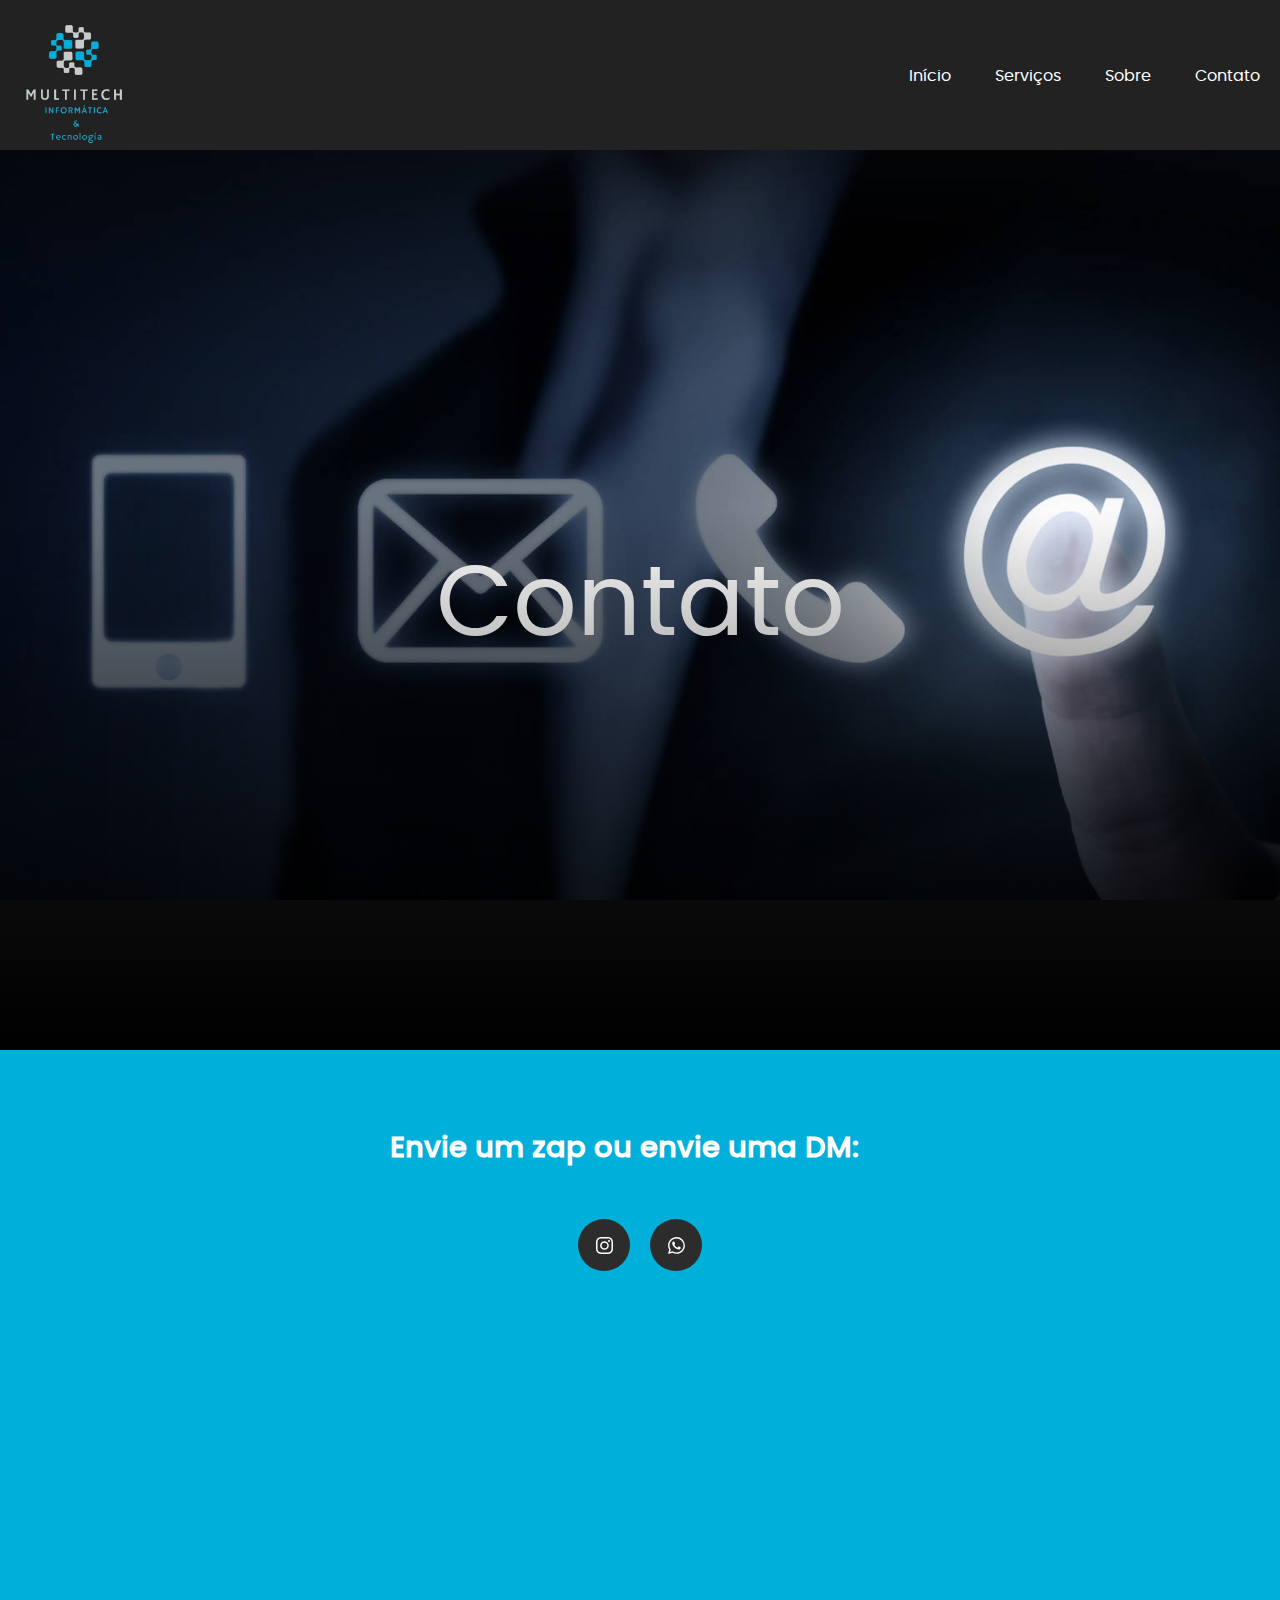
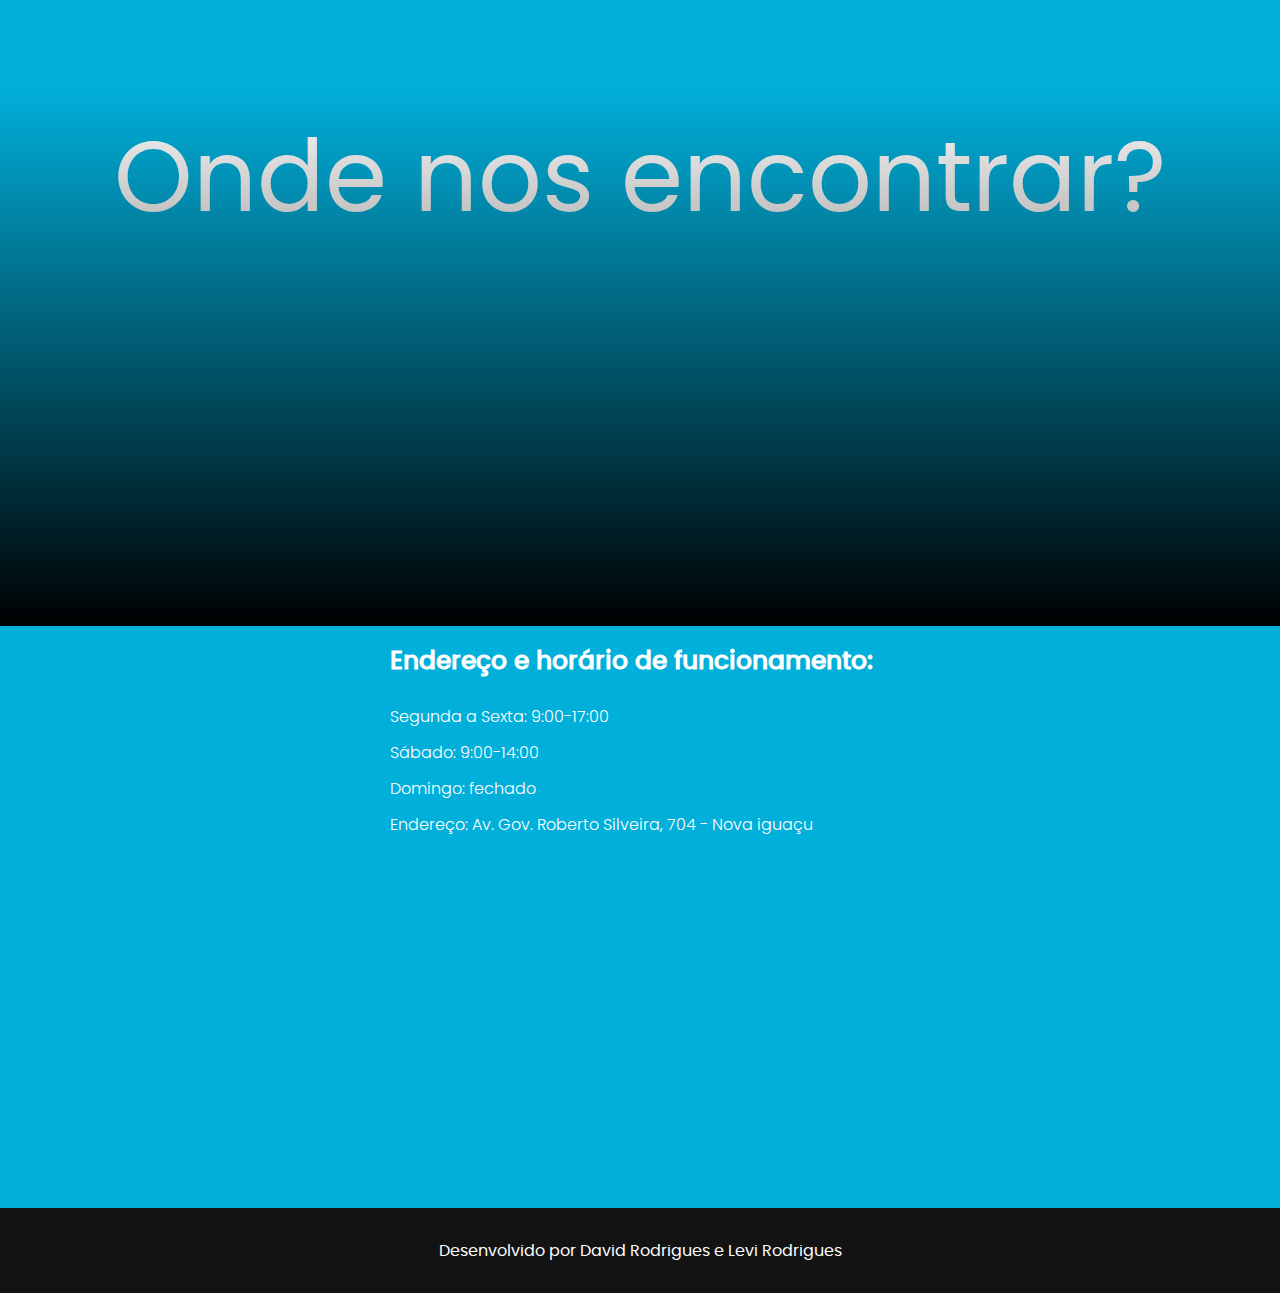
==== contato.html @ bff3ff55 "Initial commit" ====
<!DOCTYPE html>
<html lang="pt-br">
<head>
    <meta charset="UTF-8">
    <meta http-equiv="X-UA-Compatible" content="IE=edge">
    <meta name="viewport" content="width=device-width, initial-scale=1.0">
    <link href="styles/style.css" rel="stylesheet">
    <link href="styles/fonts.css" rel="stylesheet">
    <link href="styles/media.css" rel="stylesheet">
    <style>
        section.module.parallax-1{
        background-image: url(background4.jpg);
        }
        section.module.parallax-2{
        background-image: url(background5.jpg);
        }
    </style>
    <title>Contato</title>
</head>
<body id="body2">
    <header>
        <div id="title">
            <img id="logo" src="components/images/logo-removebg-preview-2.png" alt="logo">
        </div>

        <ul>
            <a href="index.html"><li>Início</li></a>
            <a href="servicos.html"><li>Serviços</li></a>
            <a href="sobre.html"><li>Sobre</li></a>
            <a href="contato.html"><li>Contato</li></a>
        </ul>
    </header>
    <main>
        <div class="wrapper">
            <main>
              <section class="module parallax parallax-1">
                <h1 class="h1-paralax">Contato</h1>
              </section>
        
              <section class="module content">
                <div class="container-social">
                  <h2 style="font-size: 29px;">Envie um zap ou envie uma DM:</h2>
                  <div class="card2">
                    <a class="socialContainer containerOne" href="https://www.instagram.com/multitec_fusao/" target="_blank">
                      <svg viewBox="0 0 16 16" class="socialSvg instagramSvg"> <path d="M8 0C5.829 0 5.556.01 4.703.048 3.85.088 3.269.222 2.76.42a3.917 3.917 0 0 0-1.417.923A3.927 3.927 0 0 0 .42 2.76C.222 3.268.087 3.85.048 4.7.01 5.555 0 5.827 0 8.001c0 2.172.01 2.444.048 3.297.04.852.174 1.433.372 1.942.205.526.478.972.923 1.417.444.445.89.719 1.416.923.51.198 1.09.333 1.942.372C5.555 15.99 5.827 16 8 16s2.444-.01 3.298-.048c.851-.04 1.434-.174 1.943-.372a3.916 3.916 0 0 0 1.416-.923c.445-.445.718-.891.923-1.417.197-.509.332-1.09.372-1.942C15.99 10.445 16 10.173 16 8s-.01-2.445-.048-3.299c-.04-.851-.175-1.433-.372-1.941a3.926 3.926 0 0 0-.923-1.417A3.911 3.911 0 0 0 13.24.42c-.51-.198-1.092-.333-1.943-.372C10.443.01 10.172 0 7.998 0h.003zm-.717 1.442h.718c2.136 0 2.389.007 3.232.046.78.035 1.204.166 1.486.275.373.145.64.319.92.599.28.28.453.546.598.92.11.281.24.705.275 1.485.039.843.047 1.096.047 3.231s-.008 2.389-.047 3.232c-.035.78-.166 1.203-.275 1.485a2.47 2.47 0 0 1-.599.919c-.28.28-.546.453-.92.598-.28.11-.704.24-1.485.276-.843.038-1.096.047-3.232.047s-2.39-.009-3.233-.047c-.78-.036-1.203-.166-1.485-.276a2.478 2.478 0 0 1-.92-.598 2.48 2.48 0 0 1-.6-.92c-.109-.281-.24-.705-.275-1.485-.038-.843-.046-1.096-.046-3.233 0-2.136.008-2.388.046-3.231.036-.78.166-1.204.276-1.486.145-.373.319-.64.599-.92.28-.28.546-.453.92-.598.282-.11.705-.24 1.485-.276.738-.034 1.024-.044 2.515-.045v.002zm4.988 1.328a.96.96 0 1 0 0 1.92.96.96 0 0 0 0-1.92zm-4.27 1.122a4.109 4.109 0 1 0 0 8.217 4.109 4.109 0 0 0 0-8.217zm0 1.441a2.667 2.667 0 1 1 0 5.334 2.667 2.667 0 0 1 0-5.334z"></path> </svg>
                    </a>     
                    <a class="socialContainer containerFour" href="#">
                        <svg viewBox="0 0 16 16" class="socialSvg whatsappSvg"> <path d="M13.601 2.326A7.854 7.854 0 0 0 7.994 0C3.627 0 .068 3.558.064 7.926c0 1.399.366 2.76 1.057 3.965L0 16l4.204-1.102a7.933 7.933 0 0 0 3.79.965h.004c4.368 0 7.926-3.558 7.93-7.93A7.898 7.898 0 0 0 13.6 2.326zM7.994 14.521a6.573 6.573 0 0 1-3.356-.92l-.24-.144-2.494.654.666-2.433-.156-.251a6.56 6.56 0 0 1-1.007-3.505c0-3.626 2.957-6.584 6.591-6.584a6.56 6.56 0 0 1 4.66 1.931 6.557 6.557 0 0 1 1.928 4.66c-.004 3.639-2.961 6.592-6.592 6.592zm3.615-4.934c-.197-.099-1.17-.578-1.353-.646-.182-.065-.315-.099-.445.099-.133.197-.513.646-.627.775-.114.133-.232.148-.43.05-.197-.1-.836-.308-1.592-.985-.59-.525-.985-1.175-1.103-1.372-.114-.198-.011-.304.088-.403.087-.088.197-.232.296-.346.1-.114.133-.198.198-.33.065-.134.034-.248-.015-.347-.05-.099-.445-1.076-.612-1.47-.16-.389-.323-.335-.445-.34-.114-.007-.247-.007-.38-.007a.729.729 0 0 0-.529.247c-.182.198-.691.677-.691 1.654 0 .977.71 1.916.81 2.049.098.133 1.394 2.132 3.383 2.992.47.205.84.326 1.129.418.475.152.904.129 1.246.08.38-.058 1.171-.48 1.338-.943.164-.464.164-.86.114-.943-.049-.084-.182-.133-.38-.232z"></path> </svg>
                      </a>
                    </div>             
                </div>

                <section class="module parallax parallax-2">
                    <h1 class="h1-paralax" >Onde nos encontrar?</h1>
              </section>
        
              <section class="module content2">
                <div class="container">
                  <h2 style="font-size: 25px;">Endereço e horário de funcionamento:</h2>
                  <p>
                    Segunda a Sexta: 9:00-17:00
                  </p>
                  <p>
                    Sábado: 9:00-14:00
                  </p>
                  <p>
                    Domingo: fechado
                  </p>

                  <p>
                    Endereço: Av. Gov. Roberto Silveira, 704 - Nova iguaçu
                  </p>

                  <iframe src="https://www.google.com/maps/embed?pb=!1m18!1m12!1m3!1d3679.35788389308!2d-43.4546887!3d-22.752096100000003!2m3!1f0!2f0!3f0!3m2!1i1024!2i768!4f13.1!3m3!1m2!1s0x9967a8a1cc8745%3A0x5be5c845172816da!2sAv.%20Gov.%20Roberto%20Silveira%2C%20704%20-%20Flamengo%2C%20Nova%20Igua%C3%A7u%20-%20RJ%2C%2026210-220!5e0!3m2!1spt-BR!2sbr!4v1728967716103!5m2!1spt-BR!2sbr" width="500" height="300" style="border:0;" allowfullscreen="" loading="lazy" referrerpolicy="no-referrer-when-downgrade"></iframe>

                </div>    
              </section>  
        </div>              
    </main>
    <footer id="footer2">
        Desenvolvido por David Rodrigues e Levi Rodrigues
    </footer>
</body>
</html>
---- styles/style.css ----
body{
    background-color: rgb(34, 34, 34);
    color: white;
    font-family: poppinsregular;
    max-width: 1200px;
    margin: 0 auto;
}

#body2 {
    word-wrap: break-word;
    overflow-wrap: break-word;
    max-width: none;
}

header{
    display: flex;
    flex-direction: row;
    justify-content: space-between;
    align-items: center;
}

#title{
    flex-direction: column;
    line-height: 10px;
}

li{
    display: inline-block;
    margin: 20px;
}

a{
    color: white;
}

a:hover{
    color: #01AFDB;
    transition: 0.3s all;
}

.a-defalt {
    cursor: default;
}

#inscreva-se-btn{
    border: 2px solid rgb(132, 14, 201);
    padding: 10px;
    border-radius: 15px;
}

#inscreva-se-btn:hover{
    background-color: rgb(132, 14, 201);
    color: white;
}

h1{
    font-weight: 200;
}

#sorteio {
    display: flex;
    flex-direction: row;
    margin-top: 50px;
}

h2{
    font-size: 56px;
    line-height: 10px;
    font-family: poppinsmedium;
}

span{
    color: #01AFDB;
}

p{
    line-height: 20px;
    max-width: 500px;
    font-family: poppinslight;
}

#sorteio-img {
    width: 580px;
    margin-left: 50px;
}

form{
    display: flex;
    flex-direction: column;
    width: 70%;
}

form [type="submit"]{
    height: 50px;
    width: 50%;
    background-color: #01AFDB;
    color: white;
    font-weight: bold;
}
form [type="submit"]:hover{
    cursor: pointer;
}

input{
    margin-top: 20px;
    height: 20px;
    padding: 15px;
    border-radius: 20px;
    border: none;
    font-size: 15px;
}

#logo {
    width: 30%;
}

footer {
    text-align: center;
    background-color: rgba(13, 13, 13, 0.692);
    padding: 30px;
    margin-top: 30px;
}

#footer2 {
    margin-top: 0px;
}

/* Cards - Serviços*/
#cards {
    display: flex;
    justify-content: space-around;
    padding: 30px;
}

.card {
    width: 350px;
    border-radius: 0.5rem;
    background-color: #fff;
    box-shadow: 0 1px 2px 0 rgba(0, 0, 0, 0.05);
    border: 1px solid transparent;
  }
  
  .card a {
    text-decoration: none
  }
  
  .content {
    padding: 1.1rem;
  }
  
  .image {
    object-fit: cover;
    width: 100%;
    height: 150px;
    background-color: rgb(239, 205, 255);
  }
  
  .letra-card {
    color: #6B7280;
  }

  .title {
    color: #111827;
    font-size: 1.125rem;
    line-height: 1.75rem;
    font-weight: 600;
    cursor: default;
  }
  
  .desc {
    margin-top: 0.5rem;
    color: #6B7280;
    font-size: 0.875rem;
    line-height: 1.25rem;
  }

  @media (max-width: 1200px) {
    #cards {
        gap: 30px;
        flex-direction: column;
        align-items: center;
    }

  @media (max-width: 760px) {
    .image {
        display: block;
    }
  }

  }  
  

  /* parallax - GERAL*/
  .wrapper{
    width: 100%;
    margin: 0 auto;
  }

  .container{
    width: 100%;
    max-width: 500px;
    margin: 0 auto;
    padding: 0 20px;
  }

  .container-social {
    width: 100%;
    max-width: 500px;
    margin: 0 auto;
    padding: 30px 20px;
  }

  .h1-paralax {
    text-align: center; 
    font-size: 100px;
  }

  section.module span{
    margin-bottom: 40px;
  }
  
  section.module:last-child{
    margin-bottom: 0;
  }
  
  section.module h2{
    margin-bottom: 40px;
    font-size: 30px;
  }
  
  section.module.content{
   padding: 40px 0;
   background: #01AFDB; 
  }

  section.module.content2{
    padding: 10px 0;
    background: #01AFDB; 
   }
  
  section.module.parallax{
    display: flex;
    flex-direction: column;
    justify-content: center;
    height: 100vh !important;
    width: 100%;
    position: relative;
    overflow: hidden;
    background-position: 50% 50%;
    background-repeat: no-repeat;
    background-attachment: fixed;
    background-size: cover;
    -webkit-background-size: cover;
    -moz-background-size: cover;
    -o-background-size: cover;
  }
  
  section.module.parallax:after{
    content: "";
    height: 100%;
    width: 100%;
    position: absolute;
    z-index: 8;
    background: -moz-linear-gradient(to bottom, rgba(0,0,0,0) 0, rgba(0,0,0,0) 40%, #000 100% );
    background: -webkit-linear-gradient(to bottom, rgba(0,0,0,0) 0, rgba(0,0,0,0) 40%, #000 100% );
    background: linear-gradient(to bottom, rgba(0,0,0,0) 0, rgba(0,0,0,0) 40%, #000 100% );
  }

  @media all and (max-width: 820px) {
    section.module h2 {
      font-size: 32px;
    }
    .module h2, p{
      padding: 0 8px;
    }
  
    .container{
      margin:0;
      padding:0;
    }
  
    section.module.parallax h1 {
      font-size: 36px;
    }
  }


  /* botões social media */ 
  .card2 {
    height: fit-content;
    display: flex;
    align-items: center;
    justify-content: center;
    padding: 25px 25px;
    gap: 20px;
  }
  
  .socialContainer {
    width: 52px;
    height: 52px;
    border-radius: 50%;
    background-color: rgb(44, 44, 44);
    display: flex;
    align-items: center;
    justify-content: center;
    overflow: hidden;
    transition-duration: .3s;
  }
  
  /* instagram*/
.containerOne:hover {
    background-color: #d62976;
    transition-duration: .3s;
  }
  /* Whatsapp*/
.containerFour:hover {
    background-color: #128C7E;
    transition-duration: .3s;
  }
  
  .socialContainer:active {
    transform: scale(0.9);
    transition-duration: .3s;
  }
  
  .socialSvg {
    width: 17px;
  }
  
  .socialSvg path {
    fill: rgb(255, 255, 255);
  }
  
  .socialContainer:hover .socialSvg {
    animation: slide-in-top 0.3s both;
  }
  
  @keyframes slide-in-top {
    0% {
      transform: translateY(-50px);
      opacity: 0;
    }
  
    100% {
      transform: translateY(0);
      opacity: 1;
    }
}
---- styles/fonts.css ----
@font-face {
    font-family: 'poppinsblack';
    src: url('../components/fonts/poppins-black-webfont.woff2') format('woff2'),
         url('../components/fonts/poppins-black-webfont.woff') format('woff');
    font-weight: normal;
    font-style: normal;
  
  }
  
  
  
  
  @font-face {
    font-family: 'poppinsbold';
    src: url('../components/fonts/poppins-bold-webfont.woff2') format('woff2'),
         url('../components/fonts/poppins-bold-webfont.woff') format('woff');
    font-weight: normal;
    font-style: normal;
  
  }
  
  
  @font-face {
    font-family: 'poppinslight';
    src: url('../components/fonts/poppins-light-webfont.woff2') format('woff2'),
         url('../components/fonts/poppins-light-webfont.woff') format('woff');
    font-weight: normal;
    font-style: normal;
  
  }
  
  
  @font-face {
    font-family: 'poppinsmedium';
    src: url('../components/fonts/poppins-medium-webfont.woff2') format('woff2'),
         url('../components/fonts/poppins-medium-webfont.woff') format('woff');
    font-weight: normal;
    font-style: normal;
  
  }
  
  @font-face {
    font-family: 'poppinsregular';
    src: url('../components/fonts/poppins-regular-webfont.woff2') format('woff2'),
         url('../components/fonts/poppins-regular-webfont.woff') format('woff');
    font-weight: normal;
    font-style: normal;
  
  }
  
  @font-face {
    font-family: 'poppinssemibold';
    src: url('../components/fonts/poppins-semibold-webfont.woff2') format('woff2'),
         url('../components/fonts/poppins-semibold-webfont.woff') format('woff');
    font-weight: normal;
    font-style: normal;
  
  }
---- styles/media.css ----
@media screen and (max-width: 760px){

    header{
        flex-direction: column;
    }

    main{
        flex-direction: column;
    }

    h2{
        font-size: 38px;
    }

    form{
        margin: 0 auto;
        width: 100%;
    }

    input{
        align-self: center;
    }

    img{
        display: none;
    }

    ul{
        text-align: center;
    }
}
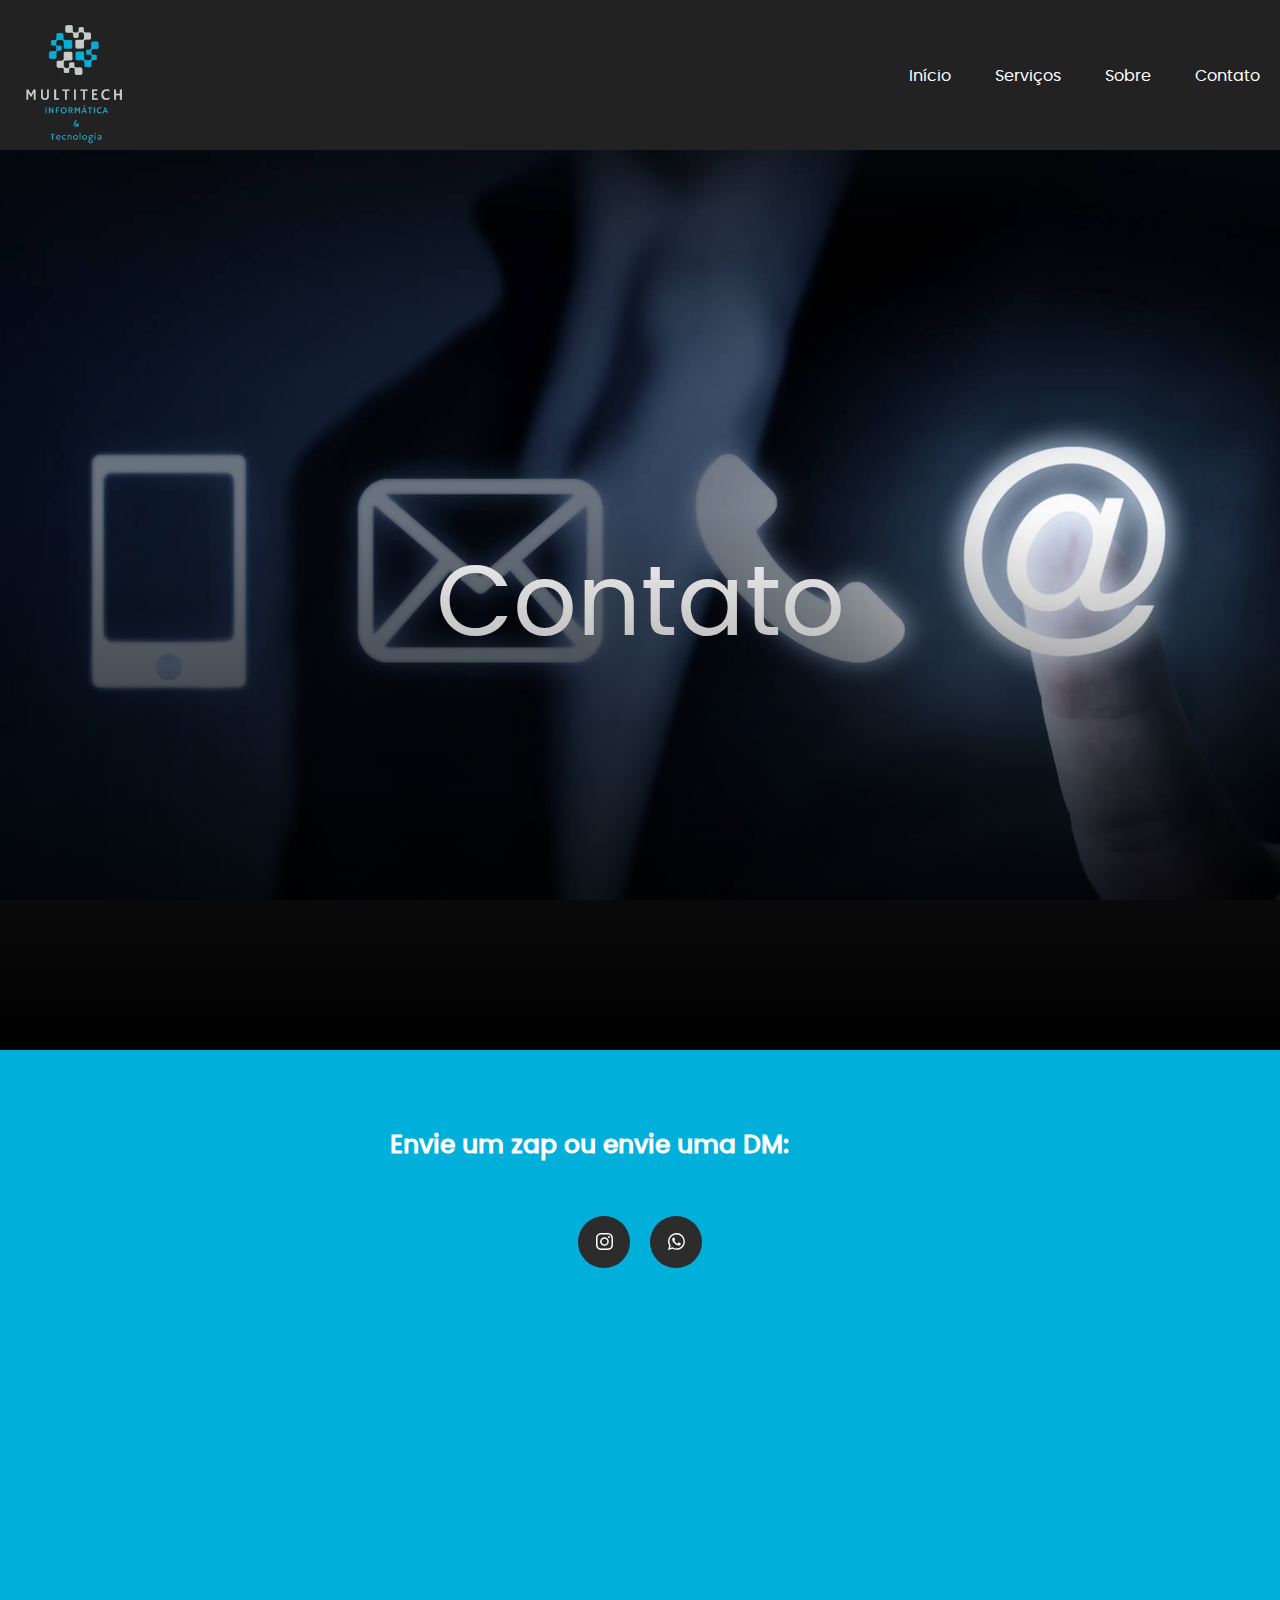
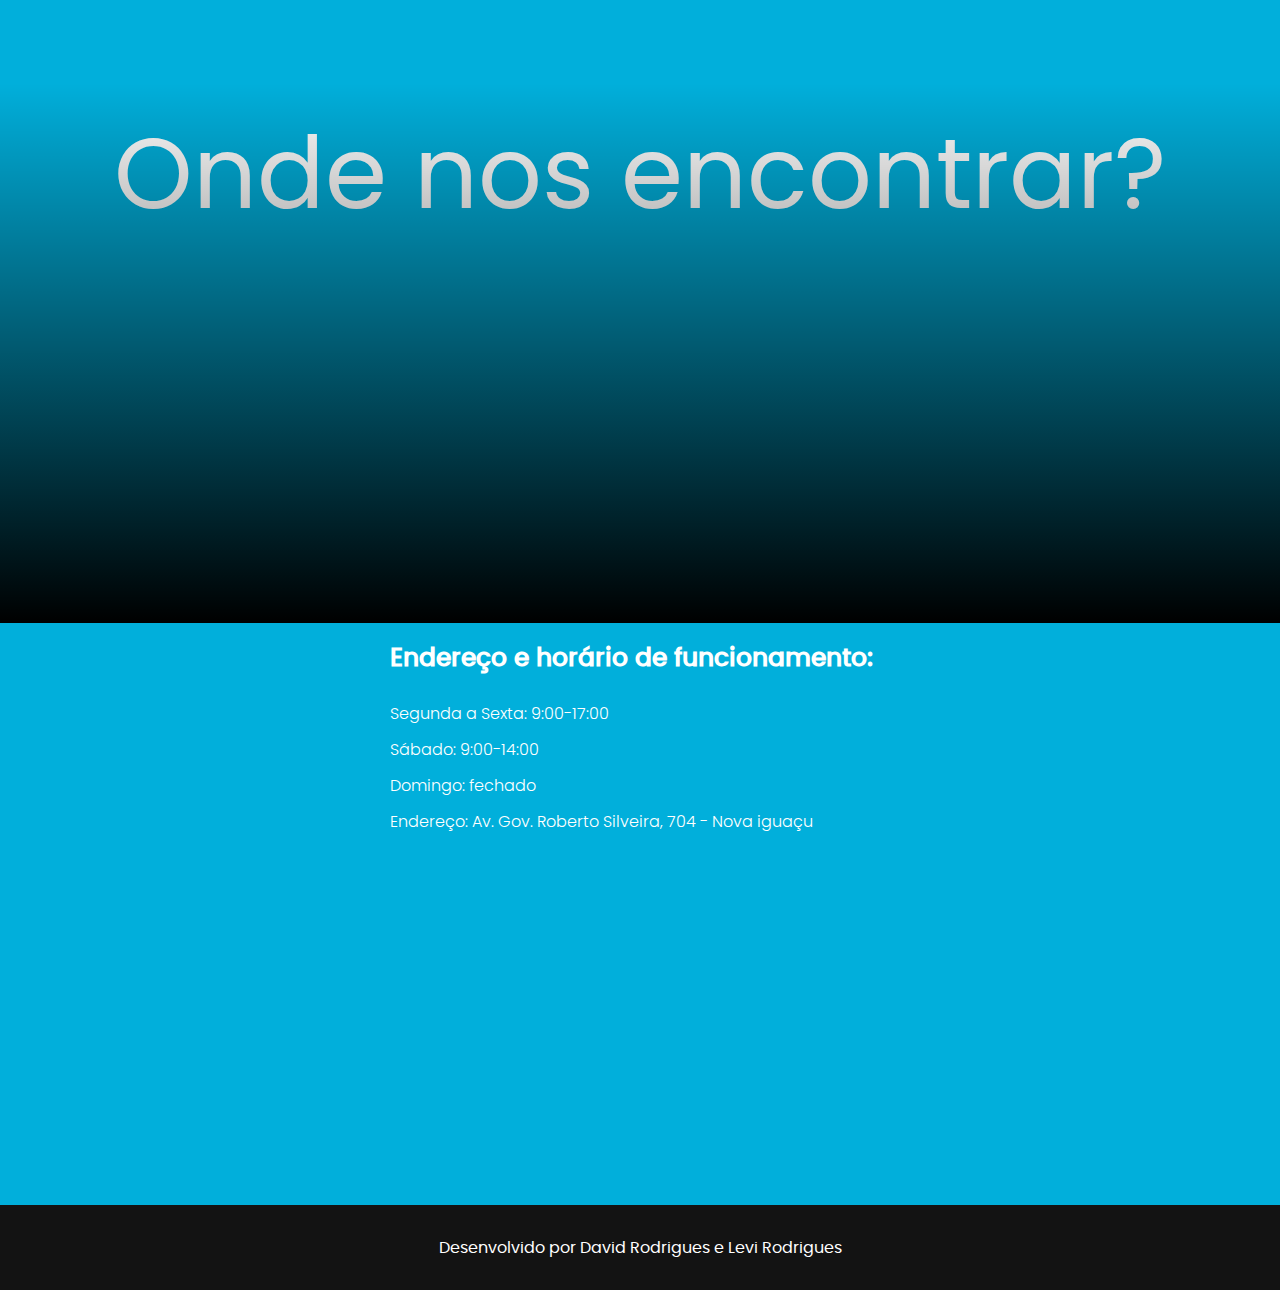
==== commit 92d60f70: "correção-contato" ====
--- a/contato.html
+++ b/contato.html
@@ -39,7 +39,7 @@
         
               <section class="module content">
                 <div class="container-social">
-                  <h2 style="font-size: 29px;">Envie um zap ou envie uma DM:</h2>
+                  <h2 class="h2-contact">Envie um zap ou envie uma DM:</h2>
                   <div class="card2">
                     <a class="socialContainer containerOne" href="https://www.instagram.com/multitec_fusao/" target="_blank">
                       <svg viewBox="0 0 16 16" class="socialSvg instagramSvg"> <path d="M8 0C5.829 0 5.556.01 4.703.048 3.85.088 3.269.222 2.76.42a3.917 3.917 0 0 0-1.417.923A3.927 3.927 0 0 0 .42 2.76C.222 3.268.087 3.85.048 4.7.01 5.555 0 5.827 0 8.001c0 2.172.01 2.444.048 3.297.04.852.174 1.433.372 1.942.205.526.478.972.923 1.417.444.445.89.719 1.416.923.51.198 1.09.333 1.942.372C5.555 15.99 5.827 16 8 16s2.444-.01 3.298-.048c.851-.04 1.434-.174 1.943-.372a3.916 3.916 0 0 0 1.416-.923c.445-.445.718-.891.923-1.417.197-.509.332-1.09.372-1.942C15.99 10.445 16 10.173 16 8s-.01-2.445-.048-3.299c-.04-.851-.175-1.433-.372-1.941a3.926 3.926 0 0 0-.923-1.417A3.911 3.911 0 0 0 13.24.42c-.51-.198-1.092-.333-1.943-.372C10.443.01 10.172 0 7.998 0h.003zm-.717 1.442h.718c2.136 0 2.389.007 3.232.046.78.035 1.204.166 1.486.275.373.145.64.319.92.599.28.28.453.546.598.92.11.281.24.705.275 1.485.039.843.047 1.096.047 3.231s-.008 2.389-.047 3.232c-.035.78-.166 1.203-.275 1.485a2.47 2.47 0 0 1-.599.919c-.28.28-.546.453-.92.598-.28.11-.704.24-1.485.276-.843.038-1.096.047-3.232.047s-2.39-.009-3.233-.047c-.78-.036-1.203-.166-1.485-.276a2.478 2.478 0 0 1-.92-.598 2.48 2.48 0 0 1-.6-.92c-.109-.281-.24-.705-.275-1.485-.038-.843-.046-1.096-.046-3.233 0-2.136.008-2.388.046-3.231.036-.78.166-1.204.276-1.486.145-.373.319-.64.599-.92.28-.28.546-.453.92-.598.282-.11.705-.24 1.485-.276.738-.034 1.024-.044 2.515-.045v.002zm4.988 1.328a.96.96 0 1 0 0 1.92.96.96 0 0 0 0-1.92zm-4.27 1.122a4.109 4.109 0 1 0 0 8.217 4.109 4.109 0 0 0 0-8.217zm0 1.441a2.667 2.667 0 1 1 0 5.334 2.667 2.667 0 0 1 0-5.334z"></path> </svg>
@@ -56,7 +56,7 @@
         
               <section class="module content2">
                 <div class="container">
-                  <h2 style="font-size: 25px;">Endereço e horário de funcionamento:</h2>
+                  <h2 class="h2-contact">Endereço e horário de funcionamento:</h2>
                   <p>
                     Segunda a Sexta: 9:00-17:00
                   </p>
--- a/styles/style.css
+++ b/styles/style.css
@@ -225,7 +225,7 @@
   
   section.module h2{
     margin-bottom: 40px;
-    font-size: 30px;
+    font-size: 25px;
   }
   
   section.module.content{
@@ -266,9 +266,15 @@
     background: linear-gradient(to bottom, rgba(0,0,0,0) 0, rgba(0,0,0,0) 40%, #000 100% );
   }
 
+  @media all and (max-width: 510px) {
+    section.module h2 {
+        font-size: 15px;
+    }
+}
+
   @media all and (max-width: 820px) {
     section.module h2 {
-      font-size: 32px;
+      font-size: 15px;
     }
     .module h2, p{
       padding: 0 8px;
@@ -286,6 +292,7 @@
 
 
   /* botões social media */ 
+
   .card2 {
     height: fit-content;
     display: flex;
--- a/styles/media.css
+++ b/styles/media.css
@@ -28,4 +28,12 @@
     ul{
         text-align: center;
     }
+}
+
+
+@media (max-width: 1170px) {
+    main#sorteio > aside> h2 {
+        font-size: 43px;
+        line-height: 30px;
+    }
 }